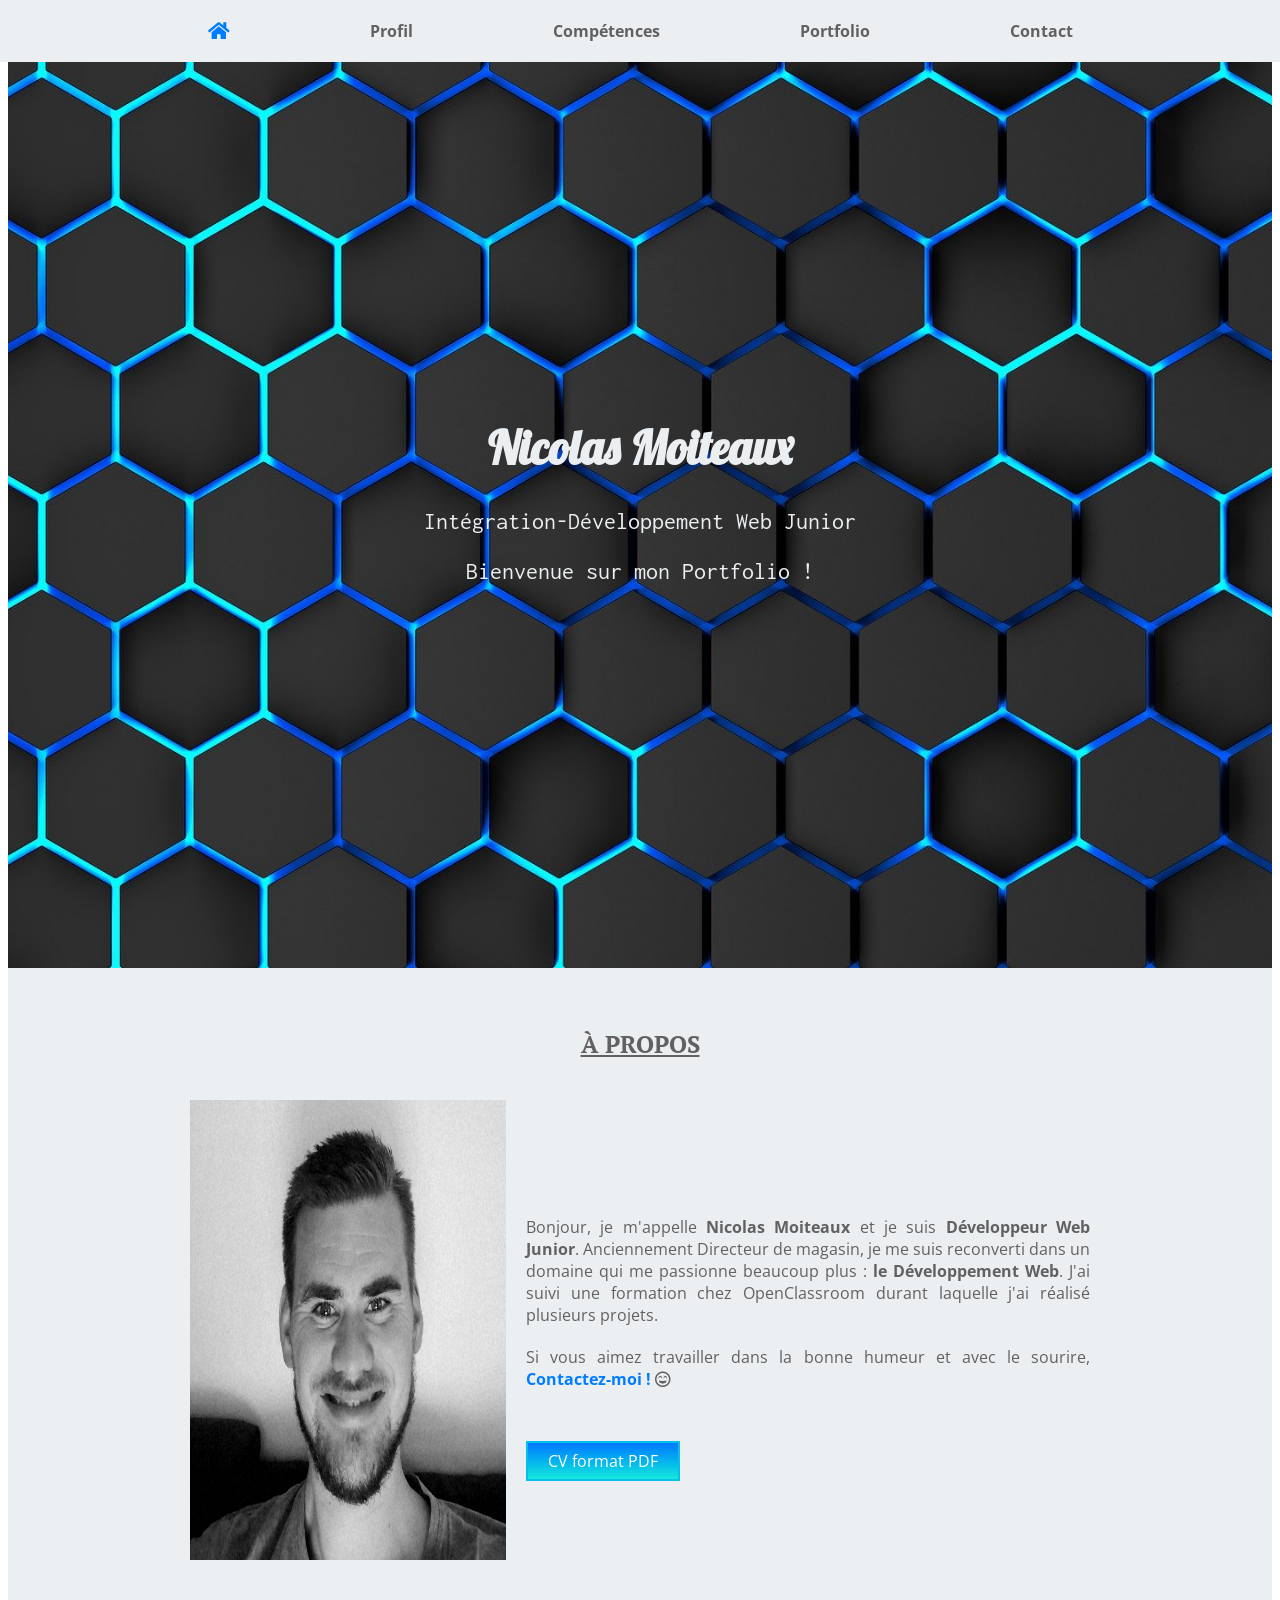
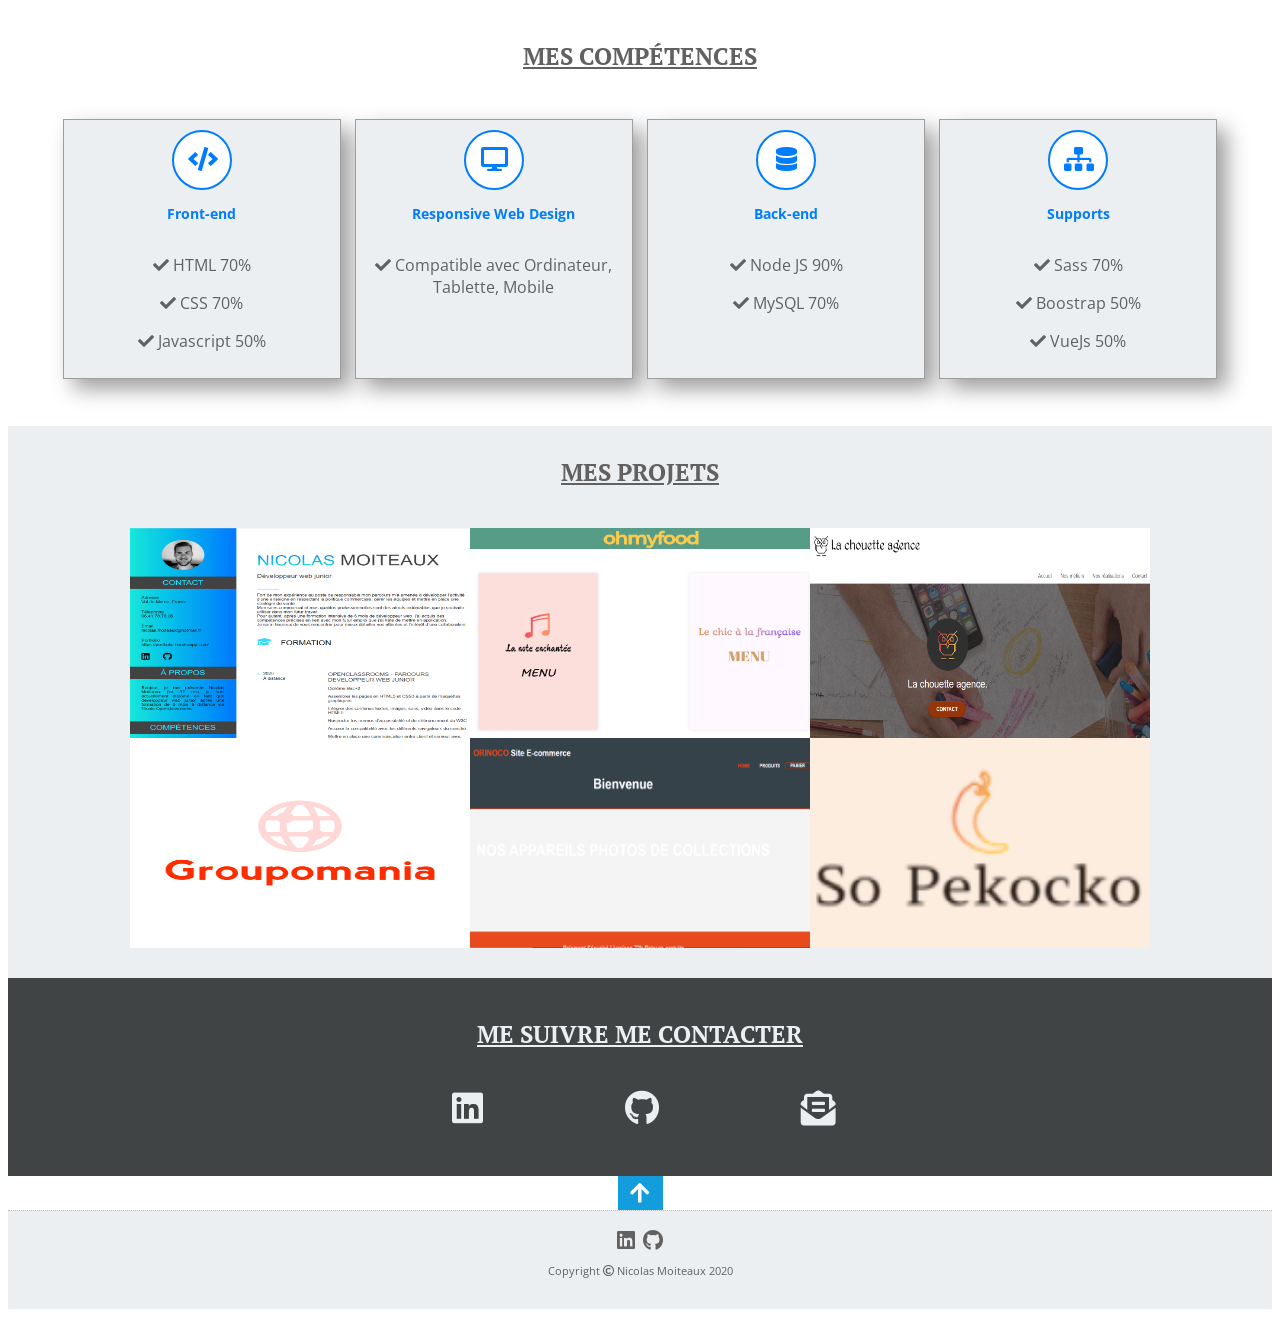
==== index.html @ a19e3eba "maj" ====
<html lang="fr"><head>
    <meta charset="utf-8">
    <meta name="viewport" content="width=device-width, initial-scale=1.0">
    <meta name="description" content="Portfolio Camille CHALLOUET Intégration-Développement Web">
    <meta http-equiv="X-UA-Compatible" content="ie=edge">

    <title>Portfolio Nicolas Moiteaux -Développement Web</title>
    <link rel="icon" type="image/png" href="/frontend/images/3364icons8-n-64.ico">

    <!--googlefonts-->
    <link href="https://fonts.googleapis.com/css?family=Open+Sans&amp;display=swap" rel="stylesheet">
    <link href="https://fonts.googleapis.com/css?family=Inconsolata&amp;display=swap" rel="stylesheet"> 
    <link href="https://fonts.googleapis.com/css?family=PT+Serif&amp;display=swap" rel="stylesheet"> 
    <link href="https://fonts.googleapis.com/css?family=Lobster&amp;display=swap" rel="stylesheet">  

    <!--fontawesome-->
    <link rel="stylesheet" href="https://use.fontawesome.com/releases/v5.7.1/css/all.css" integrity="sha384-fnmOCqbTlWIlj8LyTjo7mOUStjsKC4pOpQbqyi7RrhN7udi9RwhKkMHpvLbHG9Sr" crossorigin="anonymous">

    <!--css-->
    <link rel="stylesheet" type="text/css" media="screen" href="css/style.css">
    
    <script type="text/javascript" src="js/main.js"></script>

</head>

<body>

    <header class="header">
        <div id="diviconemenu">
            <a id="iconemenu" href="#"><i class="fas fa-bars"></i></a>
        </div>

        <nav class="navheader">
                <a class="anavheader" href="#section1"><i class="fas fa-home"></i></a> 
                <a class="anavheader anavheaderhover anavheader2" href="#section1">Profil</a>
                <a class="anavheader anavheaderhover anavheader2" href="#section2">Compétences</a>
                <a class="anavheader anavheaderhover anavheader2" href="#section3">Portfolio</a>
                <a class="anavheader anavheaderhover anavheader2" href="#section4">Contact</a>
        </nav>

        <div id="divaccueil" class="titreheader">
            <h1>Nicolas Moiteaux </h1>
            <p>Intégration-Développement Web Junior</p>
            <p>Bienvenue sur mon Portfolio !</p>
        </div>

    </header>

    <main>

        <section id="section1">
            <h2>À PROPOS</h2>
            <div id="divprofil">
                <img src="images/nico_petit.jpg">
                <div id="texteprofil">
                    <p id="psection1">Bonjour, je m'appelle <strong>Nicolas Moiteaux</strong> et je suis <strong>Développeur Web Junior</strong>. Anciennement Directeur de magasin, je me suis reconverti dans un domaine qui me passionne beaucoup plus : <strong>le Développement Web</strong>. J'ai suivi une formation chez OpenClassroom durant laquelle j'ai réalisé plusieurs projets.</p>
                    <p id="psection1">Si vous aimez travailler dans la bonne humeur et avec le sourire, <a id="aprofil" href="#section5"><span id="spanprofil">Contactez-moi</span> ! </a> <i class="far fa-grin-beam"></i></p>
                            <a class="bouton" href="/frontend/images/CV.pdf" download="">CV format PDF</a>
                </div>
            </div>
        </section>

        <section id="section2">
            <h2>MES COMPÉTENCES</h2>
            <div class="flexcompetence">
                <div class="divcompetences">
                    <div class="flexicone">
                        <i class="fas fa-code"></i><h3 class="h3competences"> Front-end</h3>
                    </div>
                    <p><i class="fas fa-check"></i> HTML 70% </p>
                    <p><i class="fas fa-check"></i> CSS 70% </p>
                    <p><i class="fas fa-check"></i> Javascript 50% </p>
                </div>

                <div class="divcompetences">
                    <div class="flexicone">
                        <i class="fas fa-desktop"></i><h3 class="h3competences"> Responsive Web Design</h3>
                    </div>
                    <p><i class="fas fa-check"></i> Compatible avec Ordinateur, Tablette, Mobile</p>
                </div>

                <div class="divcompetences">
                    <div class="flexicone">
                        <i class="fas fa-database"></i><h3 class="h3competences"> Back-end</h3>
                    </div>
                    <p><i class="fas fa-check"></i> Node JS 90% </p>
                    <p><i class="fas fa-check"></i> MySQL 70% </p>
                </div>

                <div class="divcompetences">
                    <div class="flexicone">
                        <i class="fas fa-sitemap"></i><h3 class="h3competences">Supports</h3>
                    </div>
                    <p><i class="fas fa-check"></i> Sass 70% </p>
                    <p><i class="fas fa-check"></i> Boostrap 50% </p>
                    <p><i class="fas fa-check"></i> VueJs 50% </p>
                </div>
            </div>
        </section>

        <section id="section3">
            <h2>MES PROJETS</h2>
            <div class="projetflex">
                <div class="divzoom">
                    <div class="divimg">
                    <a href="https://nico94700.github.io/CV-NICOLAS-MOITEAUX/" target="_blank"><img src="/frontend/images/captcv.png"></a>
                    </div>
                    <span class="textehover">
                        <h3 class="h3portfolio">Transformez une maquette en site web</h3>
                        <p>Réalisation d'un CV </p>
                        <p>HTML - CSS </p>
                        <i class="fas fa-share-square"></i>
                    </span>
                </div>
                <div class="divzoom">
                    <div class="divimg">
                        <a href="https://nico94700.github.io/PROJET-3-OHMYFOOD/" target="_blank"><img src="/frontend/images/oh.png"></a>
                    </div>
                    <span class="textehover">
                        <h3 class="h3portfolio">Dynamisez une page web avec des animations CSS</h3>
                        <p>Réalisation d'une application web </p>
                        <p>HTML - CSS</p>
                        <i class="fas fa-share-square"></i>
                    </span>
                </div>   
                <div class="divzoom">
                    <div class="divimg">
                    <a href="https://lachouette-agence.netlify.app/index.html" target="_blank"><img src="/frontend/images/chouette.png"></a>
                    </div>
                    <span class="textehover">
                        <h3 class="h3portfolio">Optimisez un site web existant</h3>
                        <p>Optimiser le SEO </p>
                        <p>HTML - Javascript - CSS </p>
                        <i class="fas fa-share-square"></i>
                    </span>
                </div>
                <div class="divzoom">
                    <div class="divimg">
                        <a href="https://github.com/nico94700/Groupomania" target="_blank"><img src="/frontend/images/groupo.png"></a>
                    </div>
                    <span class="textehover">
                        <h3 class="h3portfolio">Création d'un réseau social d’entreprise</h3>
                        <p>Réalisation de la partie Back-end et Front-end </p>
                        <p>VueJs - Javascript - NodeJs - Mysql </p>
                        <i class="fas fa-share-square"></i>
                    </span>
                </div>
                <div class="divzoom">
                    <div class="divimg">
                    <a href="https://github.com/nico94700/JWDP5" target="_blank"><img src="/frontend/images/orinoco.png"></a>
                    </div>
                    <span class="textehover">
                        <h3 class="h3portfolio">Construirer un site e-commerce</h3>
                        <p>Réalisation avec 3WA</p>
                        <p>HTML - CSS - Javascript - NodeJs </p>
                        <i class="fas fa-share-square"></i>
                    </span>
                </div>
                <div class="divzoom">
                    <div class="divimg">
                    <a href="https://github.com/nico94700/Sopecko" target="_blank"><img src="images/sopeko.png"></a>
                    </div>
                    <span class="textehover">
                        <h3 class="h3portfolio">Construire une API sécurisée pour une application d'avis gastronomiques</h3>
                        <p>Réalisation de la partie Back-end</p>
                        <p>Javascript - NodeJs </p>
                        <i class="fas fa-share-square"></i>
                    </span>
                </div>
            </div>
        </section>

        <section id="section4">
            <h2>ME SUIVRE ME CONTACTER </h2>
            <a href="https://www.linkedin.com/in/nicolas-moiteaux-043153188/" target="_blank"><i class="fab fa-linkedin"></i></a>    
            <a href="https://github.com/nico94700" target="_blank"><i class="fab fa-github"></i></a>
            <a href="mailto:nicolas.moiteaux@hotmail.fr" target="_blank"><i class="fas fa-envelope-open-text"></i></a>
        </section>

        <div id="divflechehaut">
            <a id="flechehaut" href="#section1"><i class="fas fa-arrow-up"></i></a>
        </div>

    </main>

    <footer>
        <a href="https://www.linkedin.com/in/nicolas-moiteaux-043153188/"><i class="fab fa-linkedin" target="_blank"></i></a>
        <a href="https://github.com/nico94700" target="_blank"><i class="fab fa-github" target="_blank"></i></a>
        <p>Copyright <i class="far fa-copyright"></i> Nicolas Moiteaux 2020 </p>
    </footer>


        </body></html>
---- css/style.css ----
*{
    box-sizing:border-box;
}

body{
    /*scroll-behavior:smooth;*/
    font-family: 'Open Sans', sans-serif;
    transition: all 0.3s ease 0s;
    scroll-behavior:smooth;
}

.bouton{
    color:#ffff;
    background:-webkit-linear-gradient(90deg, rgba(23,232,219,1) 0%, rgba(6,191,234,1) 39%, rgba(0,125,255,1) 96%);
    padding:7px 20px;
    text-decoration:none;
    border:2px solid rgba(6,191,234,1);
    transition-duration:1s;
}

.bouton:hover{
    color:rgba(0,125,255,1);
    background-color:#ffff;
}

h2, footer, .bouton, .flexcompetence p{
    text-align:center;
}

h2{
    font-family: 'PT Serif', serif;
    color:#616161;
    margin-bottom:40px;
    text-decoration:underline;
}

/* VERSION 360px */

/*Header*/
header{
    background-image:url(/images/abstract-5035778_1920.jpg);
    background-repeat:no-repeat;
    background-size:cover;
    color:#eceff1;
    transition:all 0.2s ease-in;
}

header nav{
    display:flex;
    flex-direction:column;
    align-items:center;
    transition: .5s ease-in-out;
    position:absolute;
    top:40px;
    left:-200px;
    width:200px;
    background-color:#eceff1;
    padding-top:30px;
}

#diviconemenu{
    width:100%;
    background-color:#eceff1;
    padding:10px;
}

#iconemenu{ /*Icone menu mobile*/
    color:rgba(0,125,255,1);
    font-size:1.8rem;
    text-align:right;
}   

.anavheader{/*lien la barre de navigation header*/
    text-decoration:none;
    color:#616161;
    padding-bottom:170px;
    font-weight:bold;
    transition:all 0.2s ease-in;
}

.anavheaderhover:hover{/*Seulement hover sur texte*/
    color:rgba(0,125,255,1);
}

.fa-home{/*Icone accueil barre de navigation*/
    color:rgba(0,125,255,1);
    font-size:1.2rem;
}

#divaccueil{
    text-align:center;
    padding:360px 50px;
    font-family: 'Inconsolata', monospace;
}

h1{
    font-family: 'Lobster', cursive;
}

/*Lors click icone Menu*/
.ouverture{
    position:absolute;
    left:0px;
    width:200px;
}

/*Section Profil*/

#section1{
    padding:40px 20px;
    background-color:#eceff1;
    color:#616161;
}

#section1 img{
    width:316px;
    height:460px;
    display:block;
    margin:0 auto;
}

#psection1{
    text-align:justify;
    margin-bottom:20px;
}

#psection1:nth-of-type(2){
    margin-bottom:60px;
}

#aprofil{
    text-decoration:none;
    color:rgba(0,125,255,1);
    font-weight:bold;
}

#spanprofil:hover{
    text-decoration:underline;
}

/*Section Compétences*/
#section2{
    margin:40px 0px;
}

.divcompetences{
    margin:30px 20px;
    padding:10px;
    border:1px solid #9E9E9E;
    background-color:#eceff1;
    transition:0.25s linear;
    box-shadow:10px 10px 20px #9E9E9E;
}

.divcompetences:hover{
    transform:translateY(-10px);
    transition:0.25s linear;
}

.divcompetences p{
    color:#616161;
}

.flexicone{
    display:flex;
    flex-direction: column;
    align-items:center;
}

#section2 .fa-desktop, #section2 .fa-code, #section2 .fa-database, #section2 .fa-sitemap{
    color:rgba(0,125,255,1);
    background-color:#ffff;
    border:2px solid rgba(0,125,255,1);
    border-radius:50px;
    width:60px;
    height:60px;
    padding:15px;
    font-size:1.5rem;
    text-align:center;
}

#section2 .fa-code, #section2 .fa-sitemap{
    padding-right:15px;
    padding-left:14px;
}

.h3competences{
    font-size:0.9rem;
    color:rgba(0,125,255,1);
}

/*Section Portfolio*/
#section3{
    background-color:#eceff1;
    padding-bottom:50px;
    padding-top:10px;
    margin-bottom:-20px;
}

.divzoom{
    display:block;
    margin:0 auto;
    width:340px;
    height:210px;
    box-sizing: border-box;
}
.divimg{
    width:340px;
    height:210px;
    overflow: hidden;
}

#section3 img{
    width:340px;
    height:210px;
	-webkit-transition: .4s ease-in-out;
    transition: .4s ease-in-out;
    overflow: hidden;
    margin-bottom:10px;
}

.textehover{
    display:none;
    width:340px;
}

.h3portfolio{
    border-bottom:1px solid rgba(0,125,255,1);
    padding-bottom:10px;
    width:340px;
}

.fa-share-square{
    color:rgba(0,125,255,1);
    font-size:1.3rem;
}

.divzoom:hover .divimg img{
    opacity:0.1;
    -webkit-transform: scale(1.3);
    transform:scale(1.3);
}

.divzoom:hover .textehover{
    display:block;
    color:#616161;
    text-align:center;
    margin-top:-170px;
}

/*Section Me Suivre*/

#section4{
    background-color:#414445;
    padding:20px;
    padding-bottom:50px;
    margin-top:-10px;
    text-align:center;
}

#section4 h2{
    color:#eceff1;
}

#section4 .fa-linkedin, #section4 .fa-github, #section4 .fa-envelope-open-text, #section4 .fa-desktop{
    font-size:1.8rem;
    color:#eceff1;
}

#section4 .fa-linkedin:hover, #section4 .fa-github:hover, #section4 .fa-envelope-open-text:hover, #section4 .fa-desktop:hover{
    color:#616161;
}

#section4 .fa-linkedin, #section4 .fa-github, #section4 .fa-envelope-open-text{
    margin-right:60px;
}

/*Section Contact*/

.divformulaire{
    margin:10px;
    display:flex;
    flex-direction:column;
}

#section5 label{
    color:rgba(6,191,234,1);
    text-align: left;
    margin-bottom:5px;
}

#section5 input{
    border:1px solid #eceff1;
    background-color:#eceff1;
    padding:8px;
}

#section5 textarea{
    border:1px solid #eceff1;
    background-color:#eceff1;
    padding:7px;
    height:150px;
    resize:none;
    margin-bottom:10px;
    text-align:left;
}

#section5 p{
    text-align:left;
    color:#616161;
    padding:10px;
}

.boutoncontact{
    margin-bottom:70px;
    margin-left:10px;
}

/*Message erreur*/
.diverreur{
    color:#FF0000;
    text-align:center;
    margin-bottom:40px;
}

.lierreur{
    list-style: none;
}

/*Footer*/

footer{
    border-top:1px dotted #BDBDBD;
    padding:20px;
    font-size:0.7rem;
    /*margin-top:30px;*/
    color:#616161;
    background-color:#eceff1;
}

footer .fa-linkedin, footer .fa-github{
    color:#616161;
    font-size:1.3rem;
}

footer .fa-linkedin{
    margin-right:5px;
}

/*Div flèche retour vers le haut*/

#divflechehaut{
    background-color:rgb(20, 157, 221);
    border:1px solid rgb(20, 157, 221);
    padding:5px;
    width:45px;
    font-size:1.4rem;
    display:block;
    margin:0 auto;
    text-align:center;
}

#divflechehaut a{
    color:#ffff;
}

/*VERSION 768px*/

@media screen and (min-width:768px){

    /*Header*/

    #iconemenu{ /*Icone menu mobile*/
        display:none;
    }

    .navheader{
        background-color:#eceff1;
        width:100%;
        top:0px;
        left:0px;
        display:flex;
        flex-direction:row;
        justify-content:center;
        position:fixed;
        padding-top:20px;
    }

    header nav a:nth-of-type(1), header nav a:nth-of-type(2), header nav a:nth-of-type(3), header nav a:nth-of-type(4){
        margin-right:70px;
    }

    .anavheader{
        padding-bottom:20px; 
    }

    #divaccueil h1{
        font-size:2.6rem;
    }

    #divaccueil p{
        font-size:1.3rem;
    }

    /*Profil*/

    #divprofil{
        max-width:900px;
        display:block;
        margin:0 auto;
    }

    #divprofil{
        display:flex;
        flex-direction:row;
        justify-content:center;
    }

    #texteprofil{
        margin-top:100px;
    }

    #section1 img{
        margin-right:20px;
    }

    /*Compétences*/

    .flexcompetence{
            display:flex;
            flex-direction:row;
            justify-content:center;
            flex-wrap:wrap;
    }

    .divcompetences{
        flex-basis:44%;
    }

    /*Portfolio*/

    .projetflex{
        display:flex;
        flex-direction:row;
        justify-content:center;
        flex-wrap:wrap;
        width:768px;
        margin:0 auto;
    }

    .divzoom{
        flex-basis:42%;
    }

    /*Me Suivre*/

    #section4 .fa-linkedin, #section4 .fa-github, #section4 .fa-envelope-open-text{
        margin-right:100px;
    }

    /*Contact*/

    .flexcontact{
        display:flex;
        flex-direction:row;
        justify-content:center;
    }

    .flexcontact .divformulaire{
        flex-basis:48%;
    }
}

/* VERSION 1025px*/

@media screen and (min-width:1025px){

    /*Header*/

    header nav a:nth-of-type(1), header nav a:nth-of-type(2), header nav a:nth-of-type(3), header nav a:nth-of-type(4){
        margin-right:140px;
    }

    #divaccueil h1{
        font-size:2.9rem;
    }

    #divaccueil p{
        font-size:1.5rem;
    }

    /*Compétences*/

    .divcompetences{
        flex-basis:22%;
        margin:7px;
    }

    /*Portfolio*/

    .projetflex{
        width:1025px;
    }

    .divzoom{
        flex-basis:30%;
        margin:0px;
    }

    /*Me Suivre*/

    #section4 .fa-linkedin, #section4 .fa-github, #section4 .fa-envelope-open-text, #section4 .fa-desktop{
        font-size:2.2rem;
    }

    #section4 .fa-linkedin, #section4 .fa-github, #section4 .fa-envelope-open-text{
        margin-right: 65px;
        margin-left: 73px;
    }

    /*Contact*/

    #section5 form, #section5 p{
        width:1025px;
        display:block;
        margin:0 auto;
    }
}
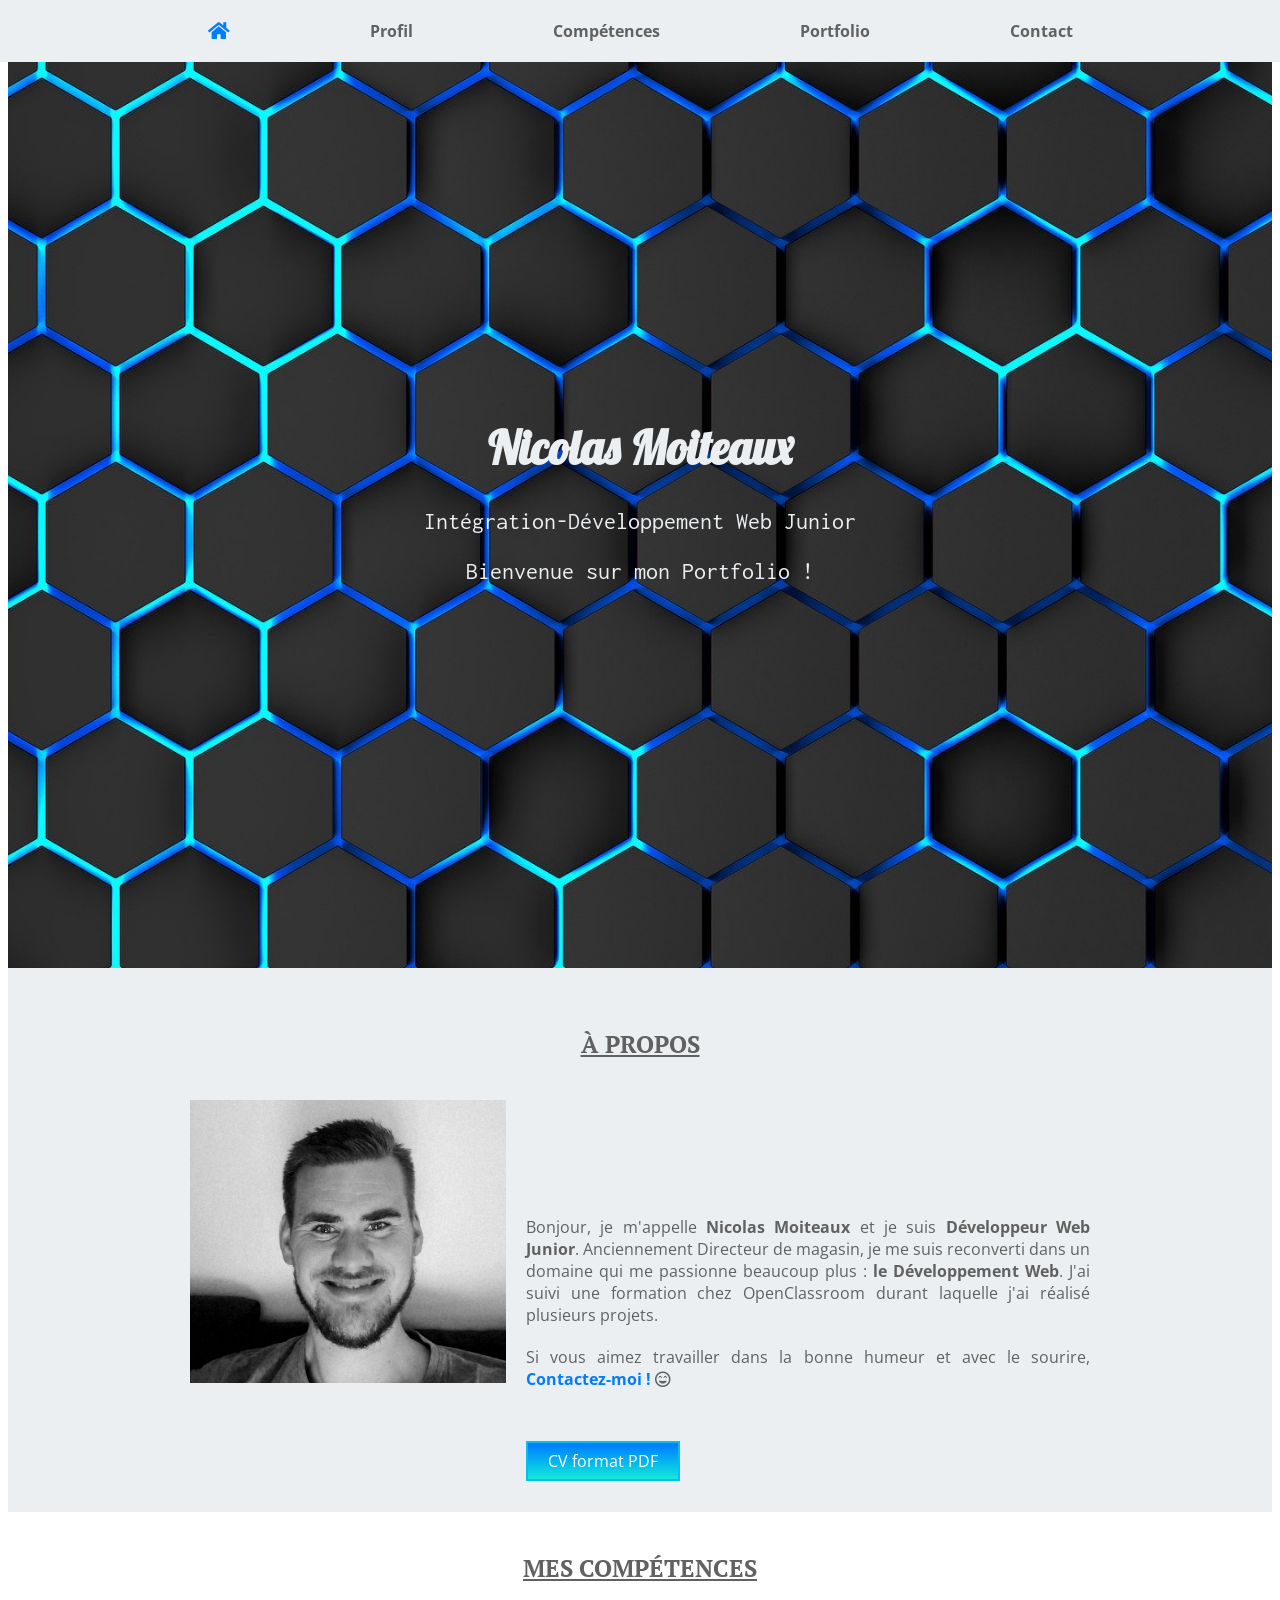
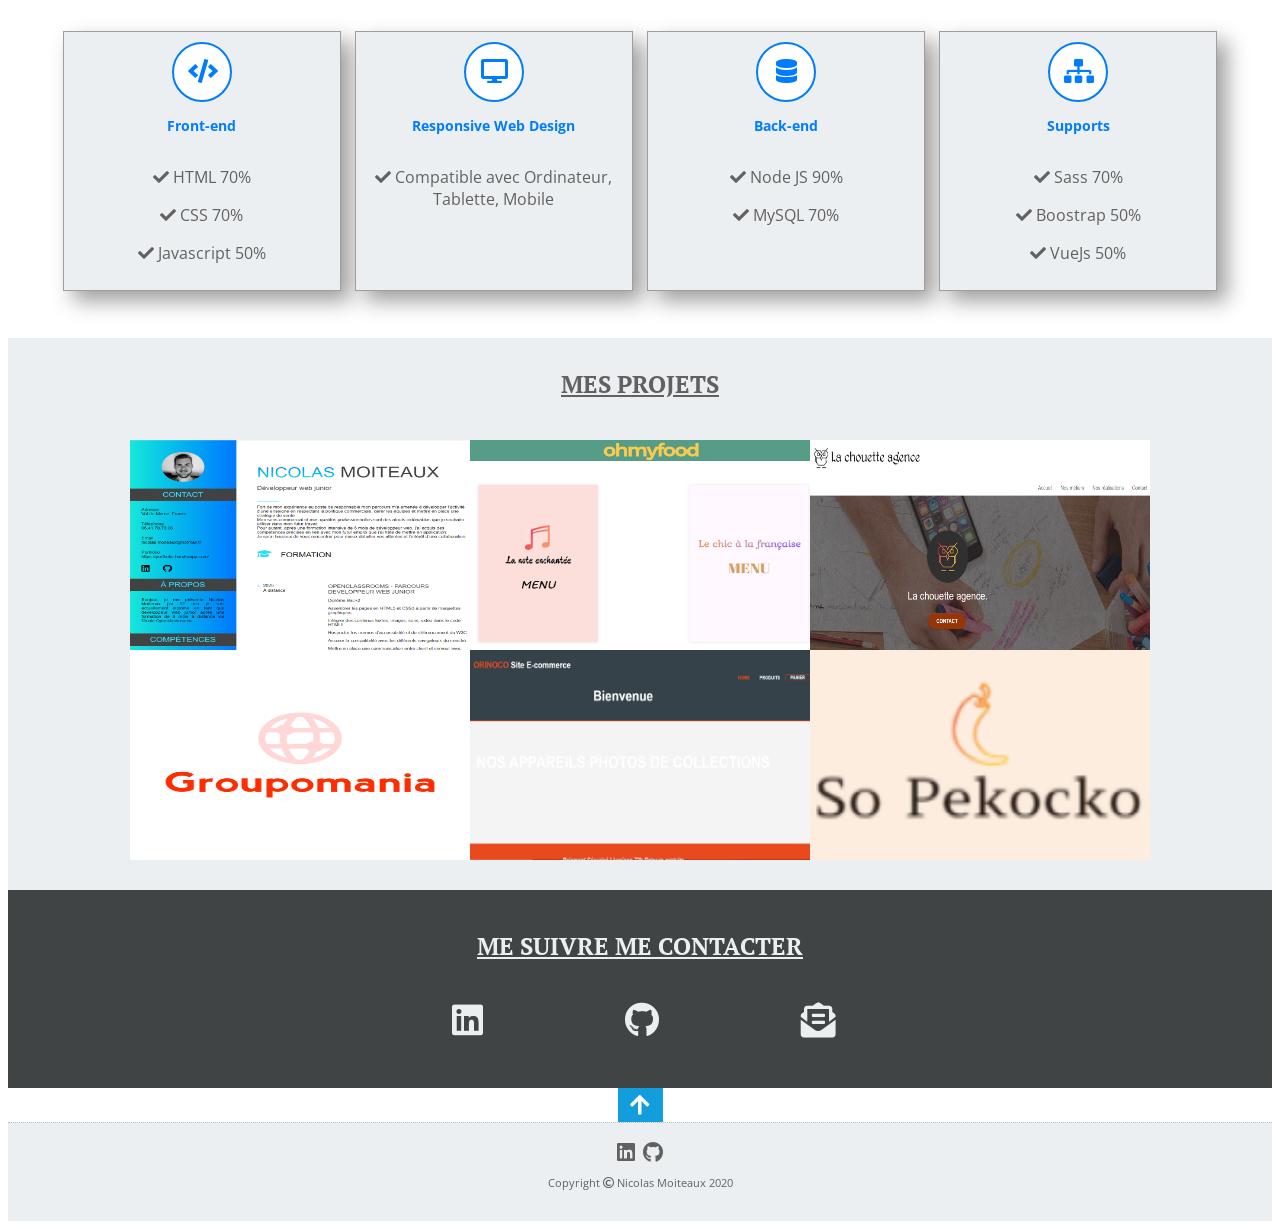
==== commit 09982e47: "Update index.html" ====
--- a/index.html
+++ b/index.html
@@ -1,11 +1,11 @@
 <html lang="fr"><head>
     <meta charset="utf-8">
     <meta name="viewport" content="width=device-width, initial-scale=1.0">
-    <meta name="description" content="Portfolio Camille CHALLOUET Intégration-Développement Web">
+    <meta name="description" content="Portfolio Nicolas Moiteaux Développement Web">
     <meta http-equiv="X-UA-Compatible" content="ie=edge">
 
     <title>Portfolio Nicolas Moiteaux -Développement Web</title>
-    <link rel="icon" type="image/png" href="/frontend/images/3364icons8-n-64.ico">
+    <link rel="icon" type="image/png" href="/images/3364icons8-n-64.ico">
 
     <!--googlefonts-->
     <link href="https://fonts.googleapis.com/css?family=Open+Sans&amp;display=swap" rel="stylesheet">
@@ -55,7 +55,7 @@
                 <div id="texteprofil">
                     <p id="psection1">Bonjour, je m'appelle <strong>Nicolas Moiteaux</strong> et je suis <strong>Développeur Web Junior</strong>. Anciennement Directeur de magasin, je me suis reconverti dans un domaine qui me passionne beaucoup plus : <strong>le Développement Web</strong>. J'ai suivi une formation chez OpenClassroom durant laquelle j'ai réalisé plusieurs projets.</p>
                     <p id="psection1">Si vous aimez travailler dans la bonne humeur et avec le sourire, <a id="aprofil" href="#section5"><span id="spanprofil">Contactez-moi</span> ! </a> <i class="far fa-grin-beam"></i></p>
-                            <a class="bouton" href="/frontend/images/CV.pdf" download="">CV format PDF</a>
+                            <a class="bouton" href="/images/CV.pdf" download="">CV format PDF</a>
                 </div>
             </div>
         </section>
@@ -103,10 +103,10 @@
             <div class="projetflex">
                 <div class="divzoom">
                     <div class="divimg">
-                    <a href="https://nico94700.github.io/CV-NICOLAS-MOITEAUX/" target="_blank"><img src="/frontend/images/captcv.png"></a>
+                    <a href="https://nico94700.github.io/CV-NICOLAS-MOITEAUX/" target="_blank"><img src="/images/captcv.png"></a>
                     </div>
                     <span class="textehover">
-                        <h3 class="h3portfolio">Transformez une maquette en site web</h3>
+                        <h3 class="h3portfolio">Transformer une maquette en site web</h3>
                         <p>Réalisation d'un CV </p>
                         <p>HTML - CSS </p>
                         <i class="fas fa-share-square"></i>
@@ -114,10 +114,10 @@
                 </div>
                 <div class="divzoom">
                     <div class="divimg">
-                        <a href="https://nico94700.github.io/PROJET-3-OHMYFOOD/" target="_blank"><img src="/frontend/images/oh.png"></a>
+                        <a href="https://nico94700.github.io/PROJET-3-OHMYFOOD/" target="_blank"><img src="/images/oh.png"></a>
                     </div>
                     <span class="textehover">
-                        <h3 class="h3portfolio">Dynamisez une page web avec des animations CSS</h3>
+                        <h3 class="h3portfolio">Dynamiser une page web avec des animations CSS</h3>
                         <p>Réalisation d'une application web </p>
                         <p>HTML - CSS</p>
                         <i class="fas fa-share-square"></i>
@@ -125,10 +125,10 @@
                 </div>   
                 <div class="divzoom">
                     <div class="divimg">
-                    <a href="https://lachouette-agence.netlify.app/index.html" target="_blank"><img src="/frontend/images/chouette.png"></a>
+                    <a href="https://lachouette-agence.netlify.app/index.html" target="_blank"><img src="/images/chouette.png"></a>
                     </div>
                     <span class="textehover">
-                        <h3 class="h3portfolio">Optimisez un site web existant</h3>
+                        <h3 class="h3portfolio">Optimiser un site web existant</h3>
                         <p>Optimiser le SEO </p>
                         <p>HTML - Javascript - CSS </p>
                         <i class="fas fa-share-square"></i>
@@ -136,7 +136,7 @@
                 </div>
                 <div class="divzoom">
                     <div class="divimg">
-                        <a href="https://github.com/nico94700/Groupomania" target="_blank"><img src="/frontend/images/groupo.png"></a>
+                        <a href="https://github.com/nico94700/Groupomania" target="_blank"><img src="/images/groupo.png"></a>
                     </div>
                     <span class="textehover">
                         <h3 class="h3portfolio">Création d'un réseau social d’entreprise</h3>
@@ -147,11 +147,11 @@
                 </div>
                 <div class="divzoom">
                     <div class="divimg">
-                    <a href="https://github.com/nico94700/JWDP5" target="_blank"><img src="/frontend/images/orinoco.png"></a>
+                    <a href="https://github.com/nico94700/JWDP5" target="_blank"><img src="images/orinoco.png"></a>
                     </div>
                     <span class="textehover">
-                        <h3 class="h3portfolio">Construirer un site e-commerce</h3>
-                        <p>Réalisation avec 3WA</p>
+                        <h3 class="h3portfolio">Construire un site e-commerce</h3>
+                        <p></p>
                         <p>HTML - CSS - Javascript - NodeJs </p>
                         <i class="fas fa-share-square"></i>
                     </span>
--- a/css/style.css
+++ b/css/style.css
@@ -114,7 +114,7 @@
 
 #section1 img{
     width:316px;
-    height:460px;
+    height:283px;
     display:block;
     margin:0 auto;
 }
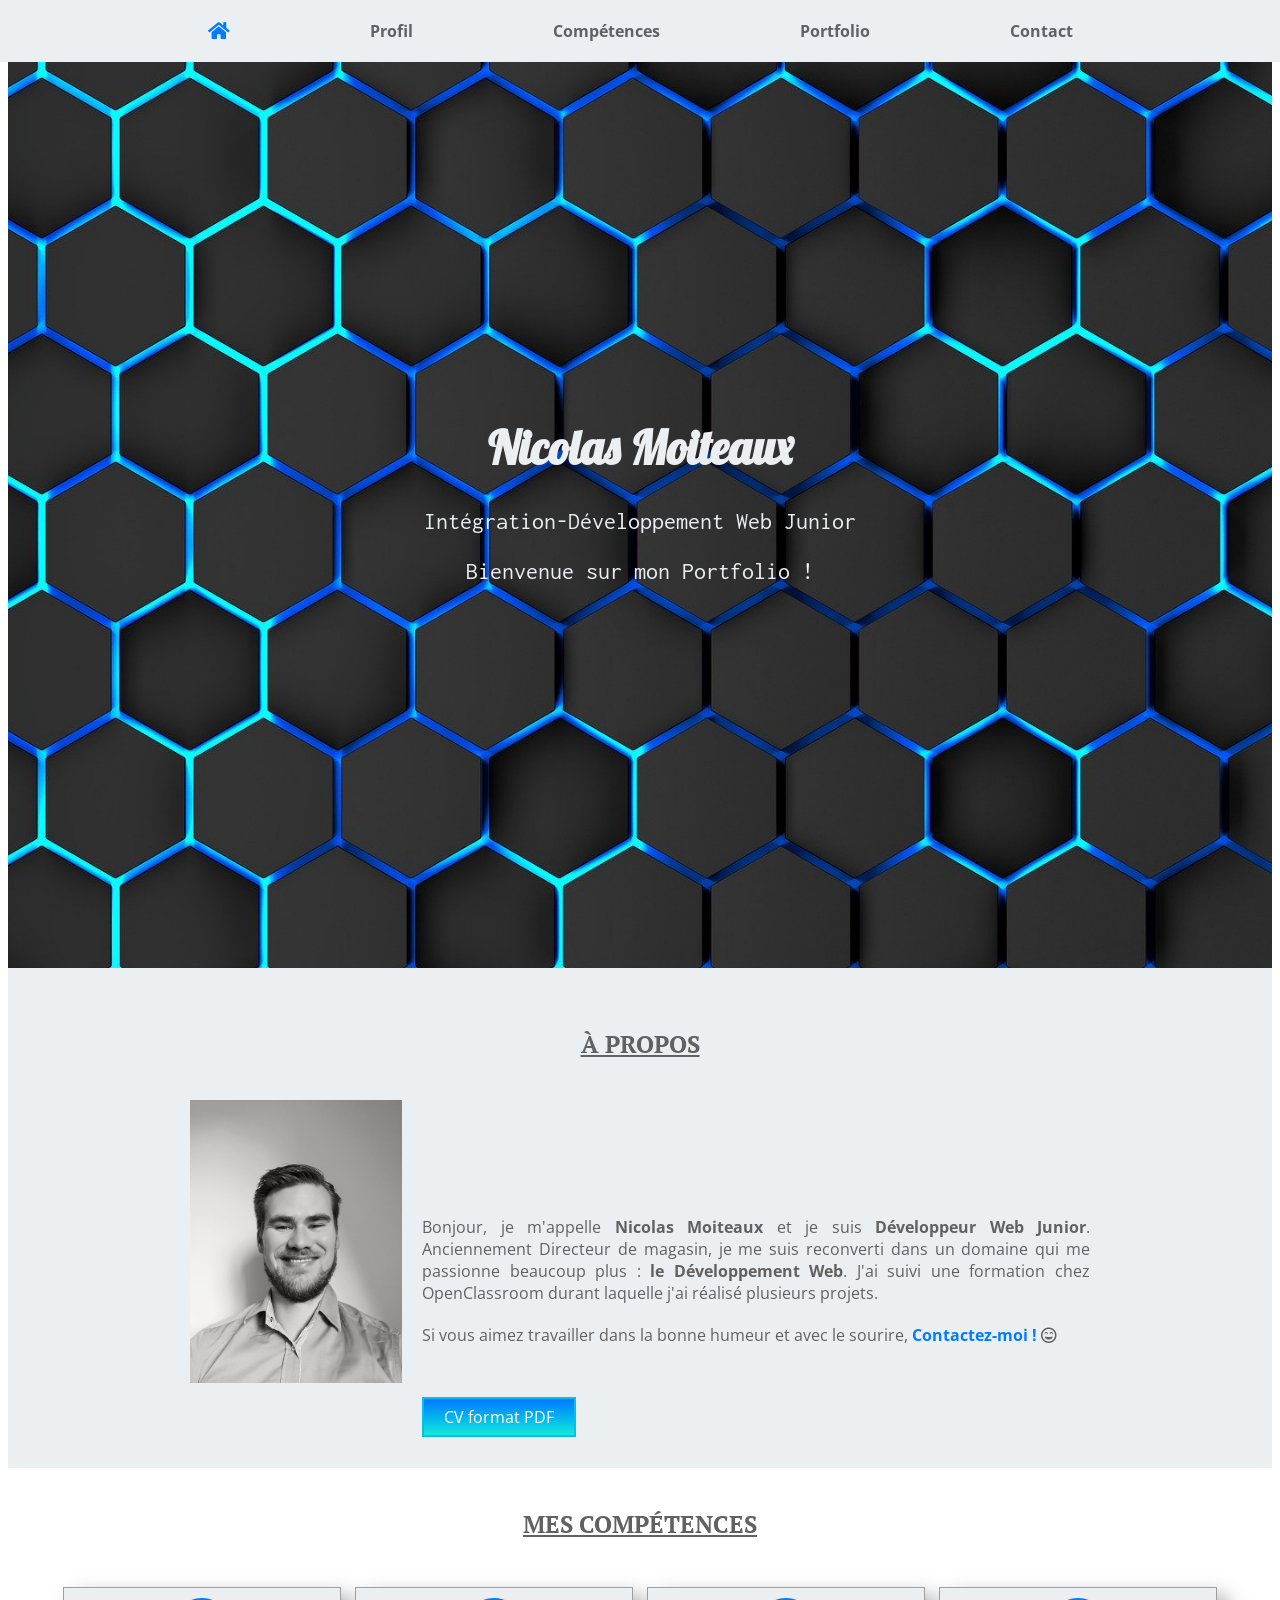
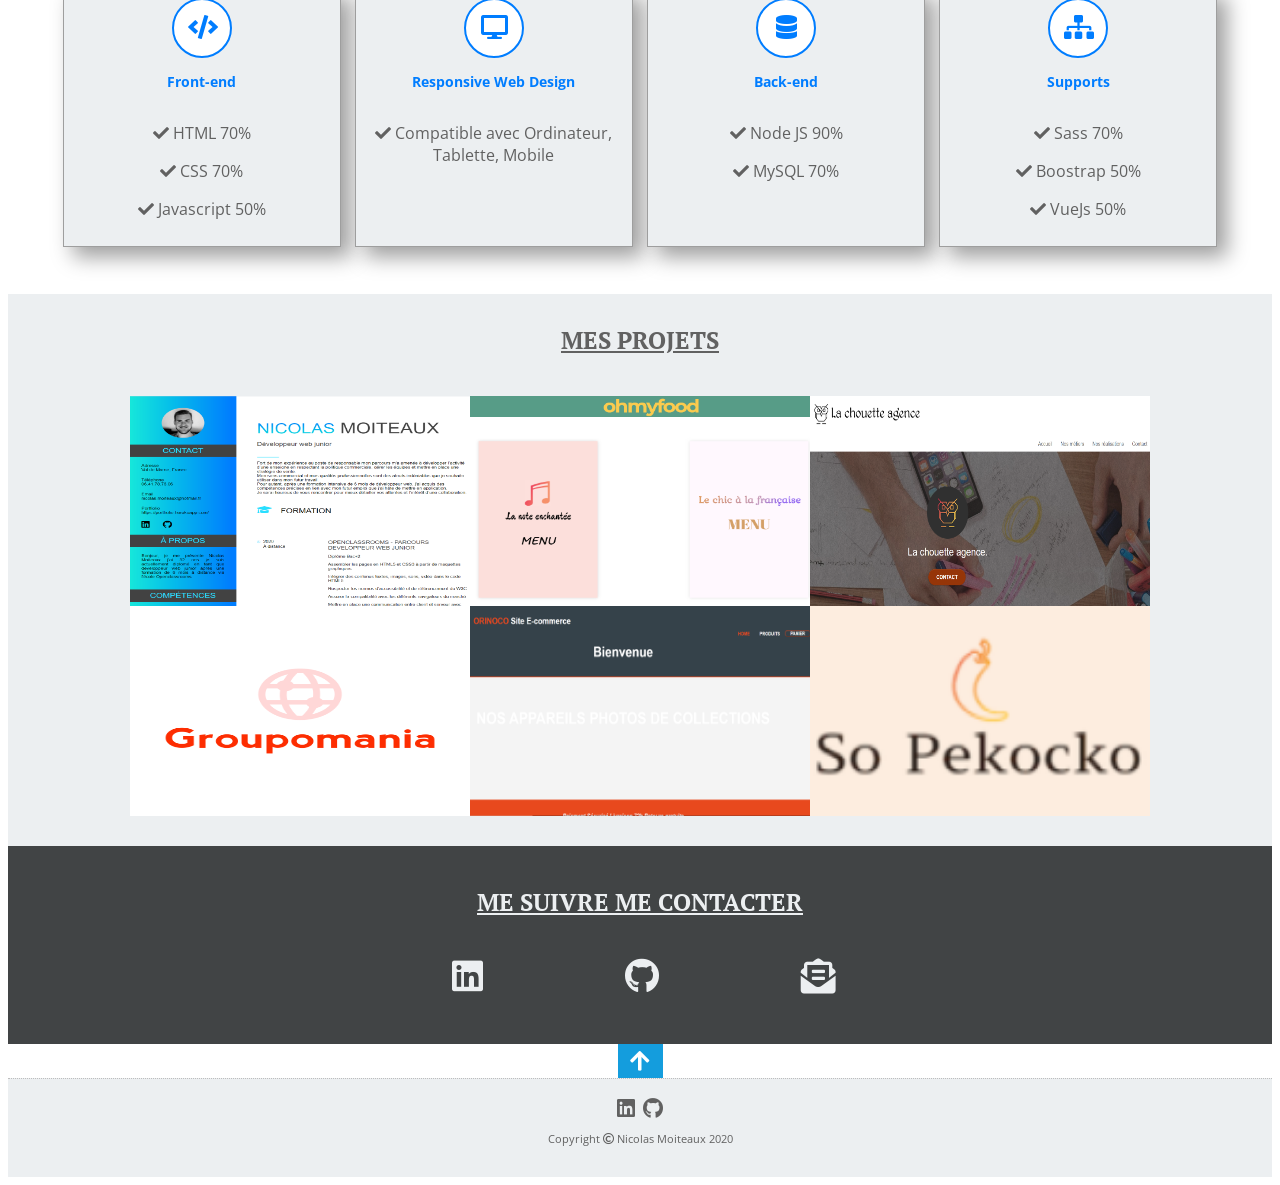
==== commit 20b9f00a: "photo" ====
--- a/index.html
+++ b/index.html
@@ -51,7 +51,7 @@
         <section id="section1">
             <h2>À PROPOS</h2>
             <div id="divprofil">
-                <img src="images/nico_petit.jpg">
+                <img src="images/nico.jpg">
                 <div id="texteprofil">
                     <p id="psection1">Bonjour, je m'appelle <strong>Nicolas Moiteaux</strong> et je suis <strong>Développeur Web Junior</strong>. Anciennement Directeur de magasin, je me suis reconverti dans un domaine qui me passionne beaucoup plus : <strong>le Développement Web</strong>. J'ai suivi une formation chez OpenClassroom durant laquelle j'ai réalisé plusieurs projets.</p>
                     <p id="psection1">Si vous aimez travailler dans la bonne humeur et avec le sourire, <a id="aprofil" href="#section5"><span id="spanprofil">Contactez-moi</span> ! </a> <i class="far fa-grin-beam"></i></p>
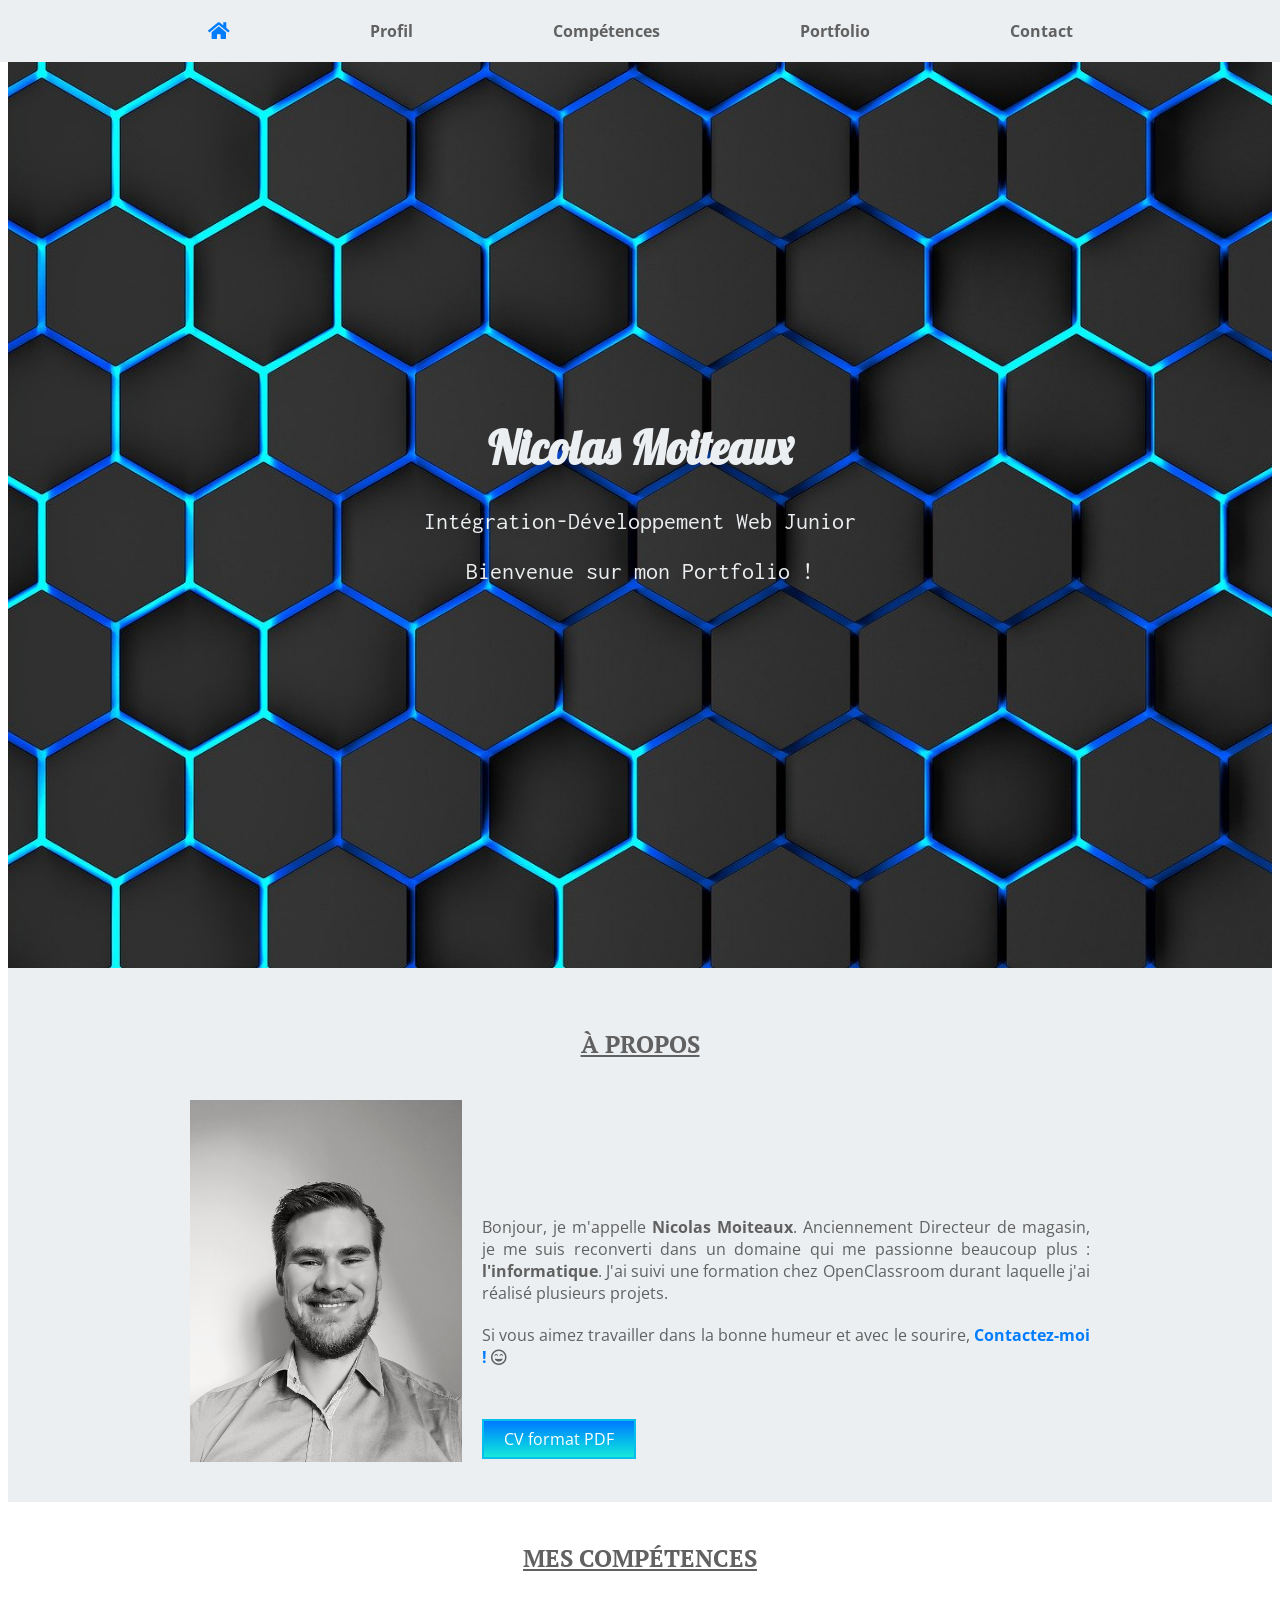
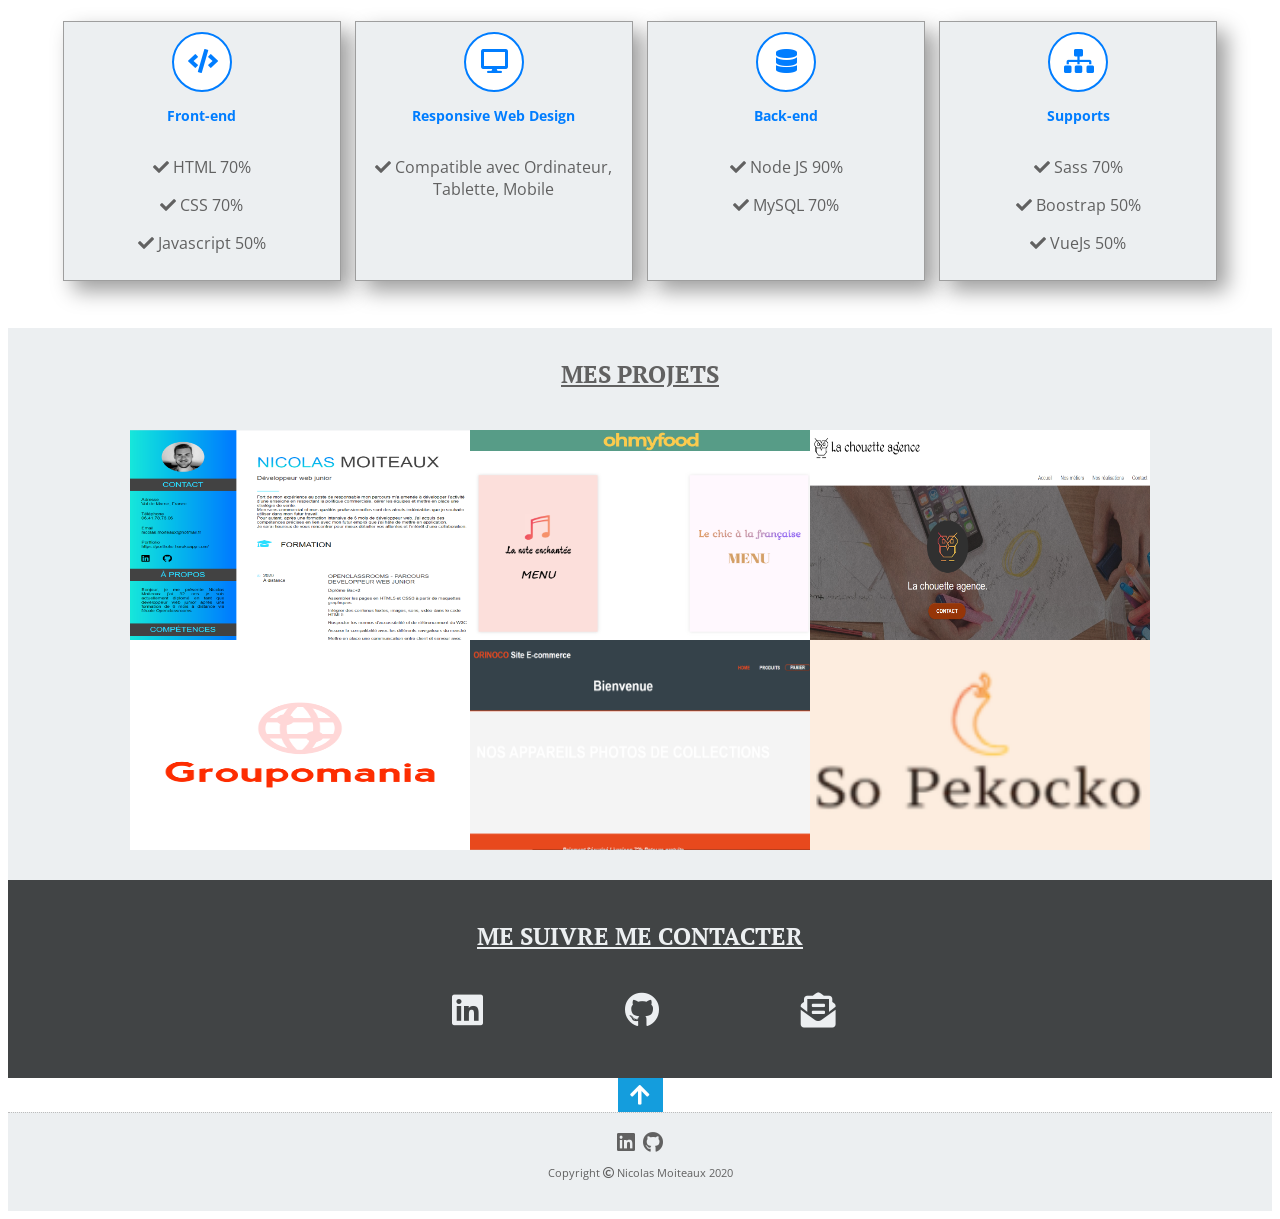
==== commit f8d0b419: "Update index.html" ====
--- a/index.html
+++ b/index.html
@@ -53,7 +53,8 @@
             <div id="divprofil">
                 <img src="images/nico.jpg">
                 <div id="texteprofil">
-                    <p id="psection1">Bonjour, je m'appelle <strong>Nicolas Moiteaux</strong> et je suis <strong>Développeur Web Junior</strong>. Anciennement Directeur de magasin, je me suis reconverti dans un domaine qui me passionne beaucoup plus : <strong>le Développement Web</strong>. J'ai suivi une formation chez OpenClassroom durant laquelle j'ai réalisé plusieurs projets.</p>
+                    <p id="psection1">Bonjour, je m'appelle <strong>Nicolas Moiteaux</strong>.
+                        Anciennement Directeur de magasin, je me suis reconverti dans un domaine qui me passionne beaucoup plus : <strong>l'informatique</strong>. J'ai suivi une formation chez OpenClassroom durant laquelle j'ai réalisé plusieurs projets.</p>
                     <p id="psection1">Si vous aimez travailler dans la bonne humeur et avec le sourire, <a id="aprofil" href="#section5"><span id="spanprofil">Contactez-moi</span> ! </a> <i class="far fa-grin-beam"></i></p>
                             <a class="bouton" href="/images/CV.pdf" download="">CV format PDF</a>
                 </div>
--- a/css/style.css
+++ b/css/style.css
@@ -113,8 +113,8 @@
 }
 
 #section1 img{
-    width:316px;
-    height:283px;
+    width:335px;
+    height:362px;
     display:block;
     margin:0 auto;
 }
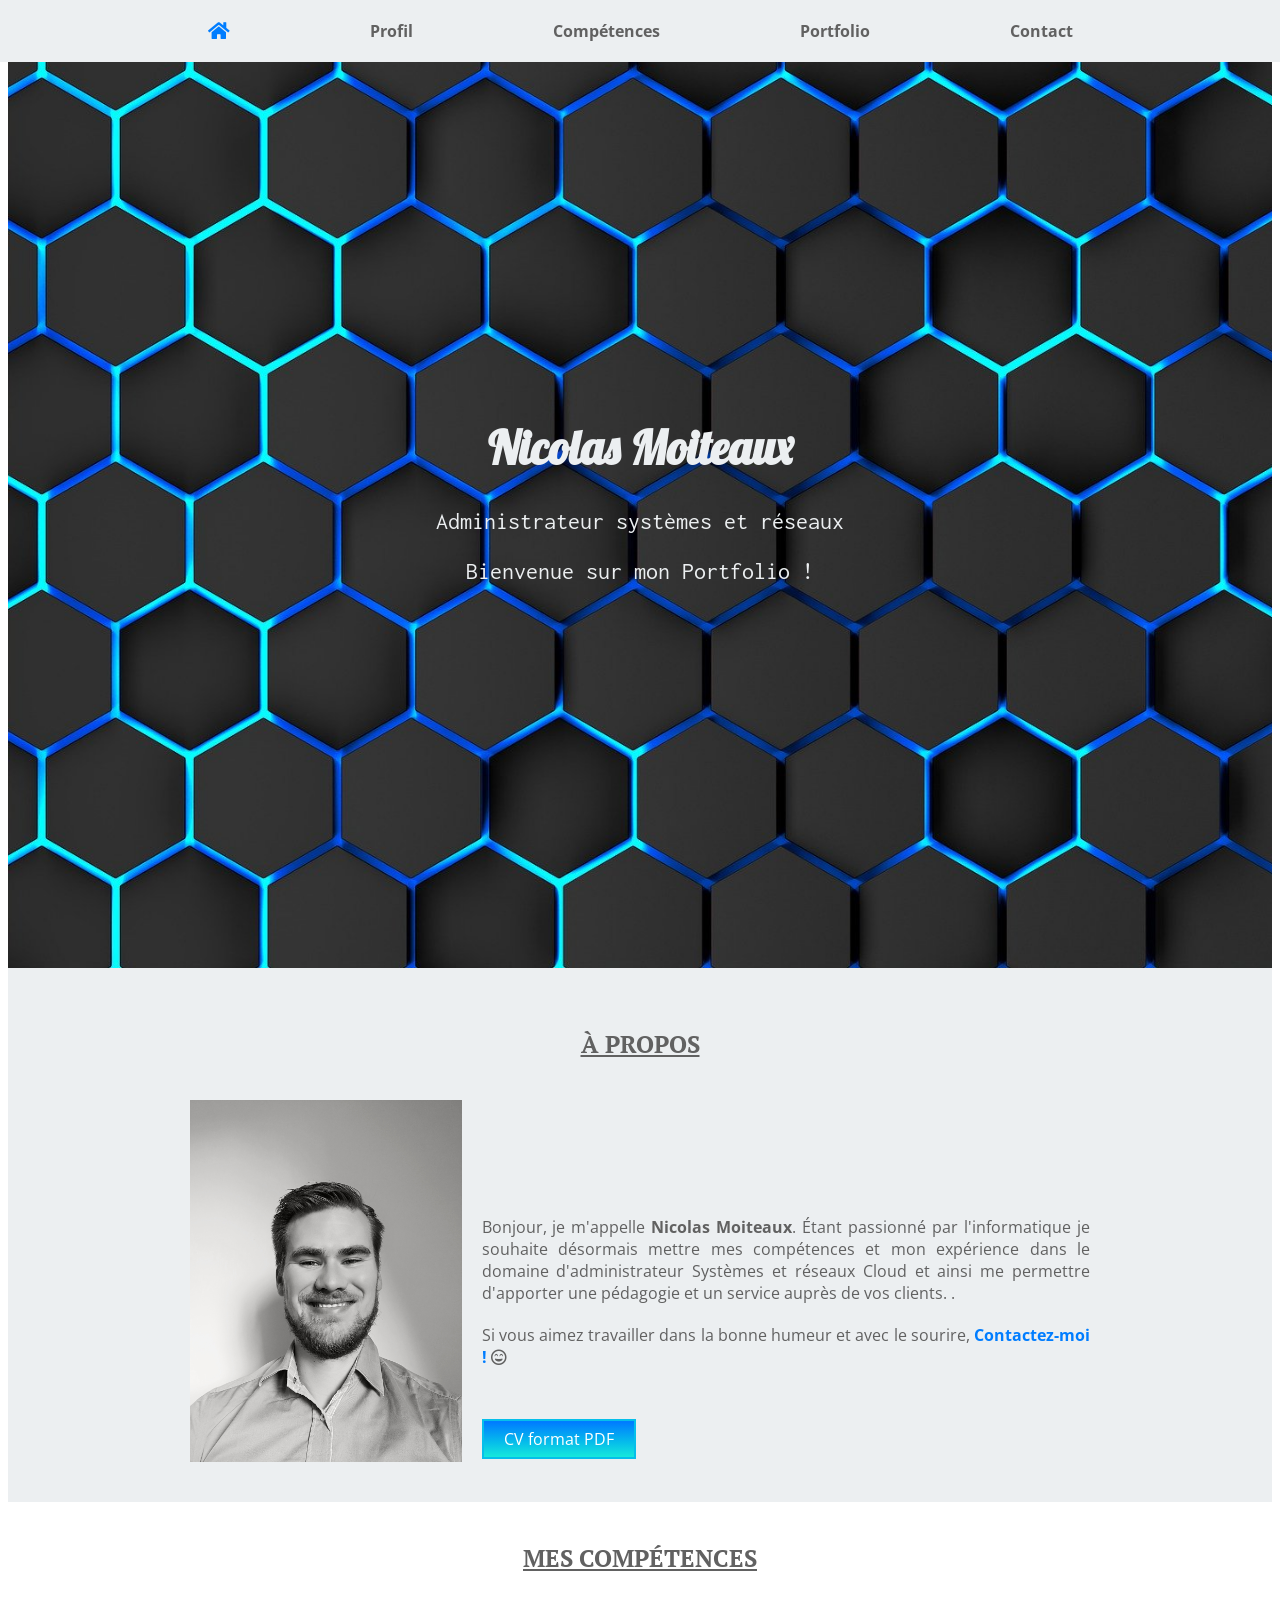
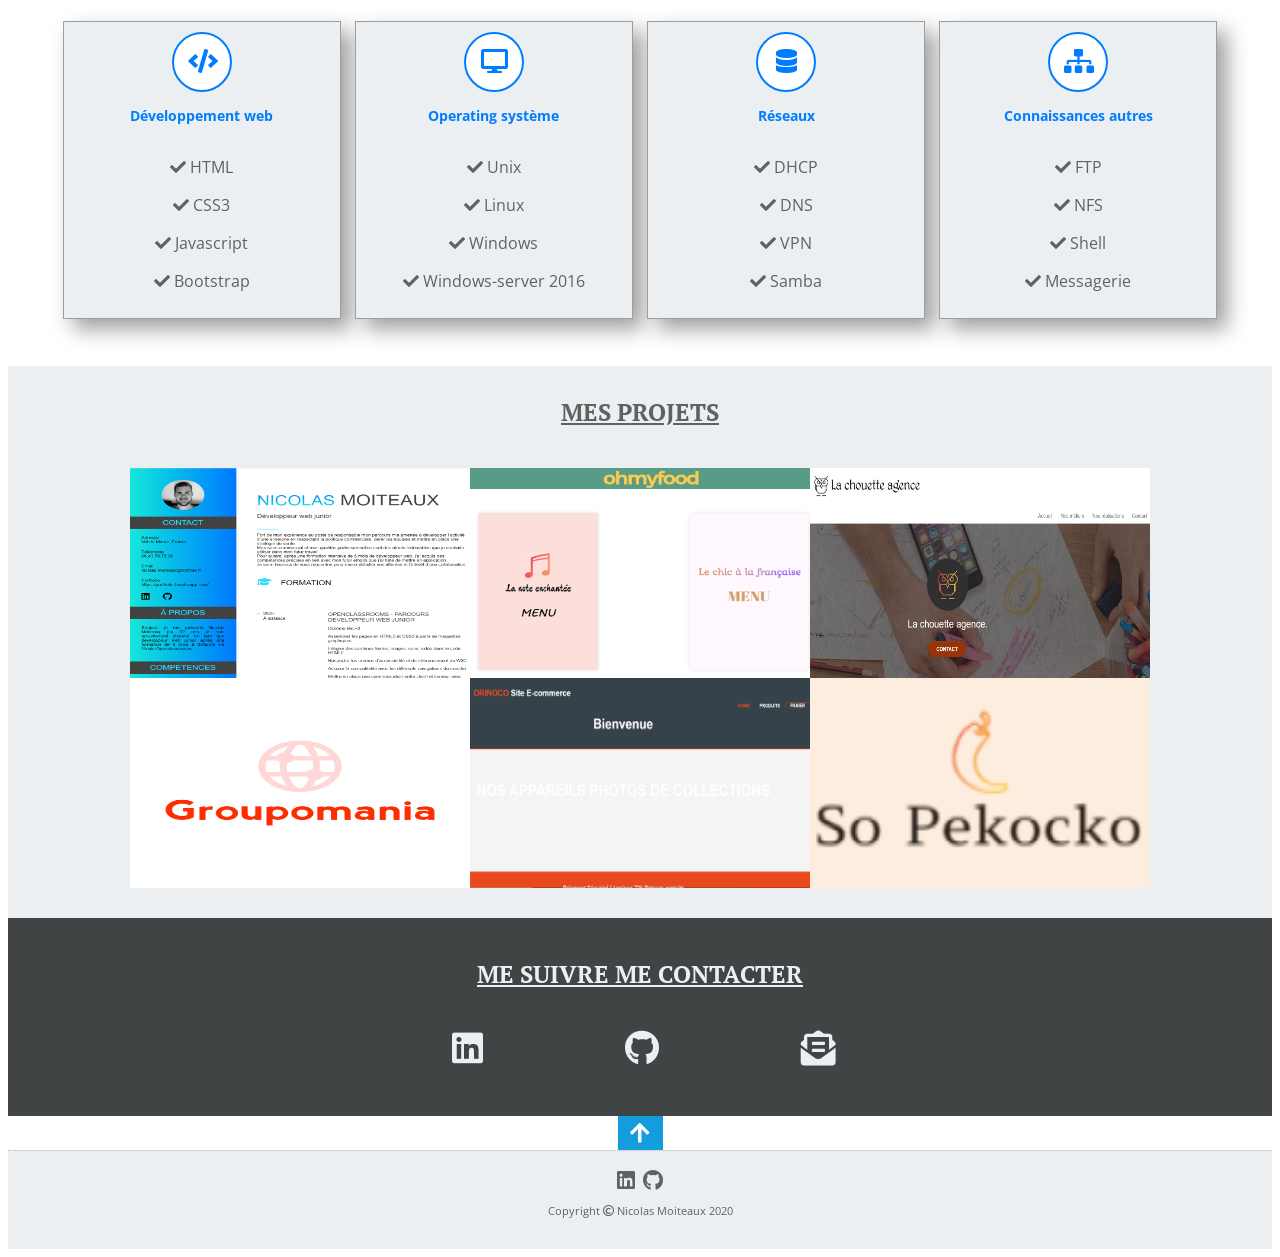
==== commit 8cd80ee3: "maj" ====
--- a/index.html
+++ b/index.html
@@ -40,7 +40,7 @@
 
         <div id="divaccueil" class="titreheader">
             <h1>Nicolas Moiteaux </h1>
-            <p>Intégration-Développement Web Junior</p>
+            <p>Administrateur systèmes et réseaux </p>
             <p>Bienvenue sur mon Portfolio !</p>
         </div>
 
@@ -54,7 +54,7 @@
                 <img src="images/nico.jpg">
                 <div id="texteprofil">
                     <p id="psection1">Bonjour, je m'appelle <strong>Nicolas Moiteaux</strong>.
-                        Anciennement Directeur de magasin, je me suis reconverti dans un domaine qui me passionne beaucoup plus : <strong>l'informatique</strong>. J'ai suivi une formation chez OpenClassroom durant laquelle j'ai réalisé plusieurs projets.</p>
+                        Étant passionné par l'informatique je souhaite désormais mettre mes compétences et mon expérience dans le domaine d'administrateur Systèmes et réseaux Cloud et ainsi me permettre d'apporter une pédagogie et un service auprès de vos clients.  <strong></strong>.</p>
                     <p id="psection1">Si vous aimez travailler dans la bonne humeur et avec le sourire, <a id="aprofil" href="#section5"><span id="spanprofil">Contactez-moi</span> ! </a> <i class="far fa-grin-beam"></i></p>
                             <a class="bouton" href="/images/CV.pdf" download="">CV format PDF</a>
                 </div>
@@ -66,35 +66,46 @@
             <div class="flexcompetence">
                 <div class="divcompetences">
                     <div class="flexicone">
-                        <i class="fas fa-code"></i><h3 class="h3competences"> Front-end</h3>
-                    </div>
-                    <p><i class="fas fa-check"></i> HTML 70% </p>
-                    <p><i class="fas fa-check"></i> CSS 70% </p>
-                    <p><i class="fas fa-check"></i> Javascript 50% </p>
-                </div>
-
-                <div class="divcompetences">
-                    <div class="flexicone">
-                        <i class="fas fa-desktop"></i><h3 class="h3competences"> Responsive Web Design</h3>
-                    </div>
-                    <p><i class="fas fa-check"></i> Compatible avec Ordinateur, Tablette, Mobile</p>
-                </div>
-
-                <div class="divcompetences">
-                    <div class="flexicone">
-                        <i class="fas fa-database"></i><h3 class="h3competences"> Back-end</h3>
-                    </div>
-                    <p><i class="fas fa-check"></i> Node JS 90% </p>
-                    <p><i class="fas fa-check"></i> MySQL 70% </p>
-                </div>
-
-                <div class="divcompetences">
-                    <div class="flexicone">
-                        <i class="fas fa-sitemap"></i><h3 class="h3competences">Supports</h3>
-                    </div>
-                    <p><i class="fas fa-check"></i> Sass 70% </p>
-                    <p><i class="fas fa-check"></i> Boostrap 50% </p>
-                    <p><i class="fas fa-check"></i> VueJs 50% </p>
+                        <i class="fas fa-code"></i><h3 class="h3competences"> Développement web</h3>
+                    </div>
+                    <p><i class="fas fa-check"></i> HTML </p>
+                    <p><i class="fas fa-check"></i> CSS3 </p>
+                    <p><i class="fas fa-check"></i> Javascript </p>
+                    <p><i class="fas fa-check"></i> Bootstrap </p>
+                </div>
+
+                <div class="divcompetences">
+                    <div class="flexicone">
+                        <i class="fas fa-desktop"></i><h3 class="h3competences"> Operating système</h3>
+                    </div>
+                     <p><i class="fas fa-check"></i> Unix </p>
+                    <p><i class="fas fa-check"></i> Linux </p>
+                     <p><i class="fas fa-check"></i> Windows </p>
+                     <p><i class="fas fa-check"></i> Windows-server 2016 </p>
+
+                </div>
+
+                <div class="divcompetences">
+                    <div class="flexicone">
+                        <i class="fas fa-database"></i><h3 class="h3competences"> Réseaux</h3>
+                    </div>
+                    <p><i class="fas fa-check"></i> DHCP </p>
+                    <p><i class="fas fa-check"></i> DNS </p>
+                    <p><i class="fas fa-check"></i> VPN </p>
+                     <p><i class="fas fa-check"></i> Samba </p>
+
+                </div>
+
+                <div class="divcompetences">
+                    <div class="flexicone">
+                        <i class="fas fa-sitemap"></i><h3 class="h3competences">Connaissances autres</h3>
+                    </div>
+                    <p><i class="fas fa-check"></i> FTP </p>
+                    <p><i class="fas fa-check"></i> NFS </p>
+                    <p><i class="fas fa-check"></i> Shell </p>
+                    <p><i class="fas fa-check"></i> Messagerie </p>
+                    
+
                 </div>
             </div>
         </section>
